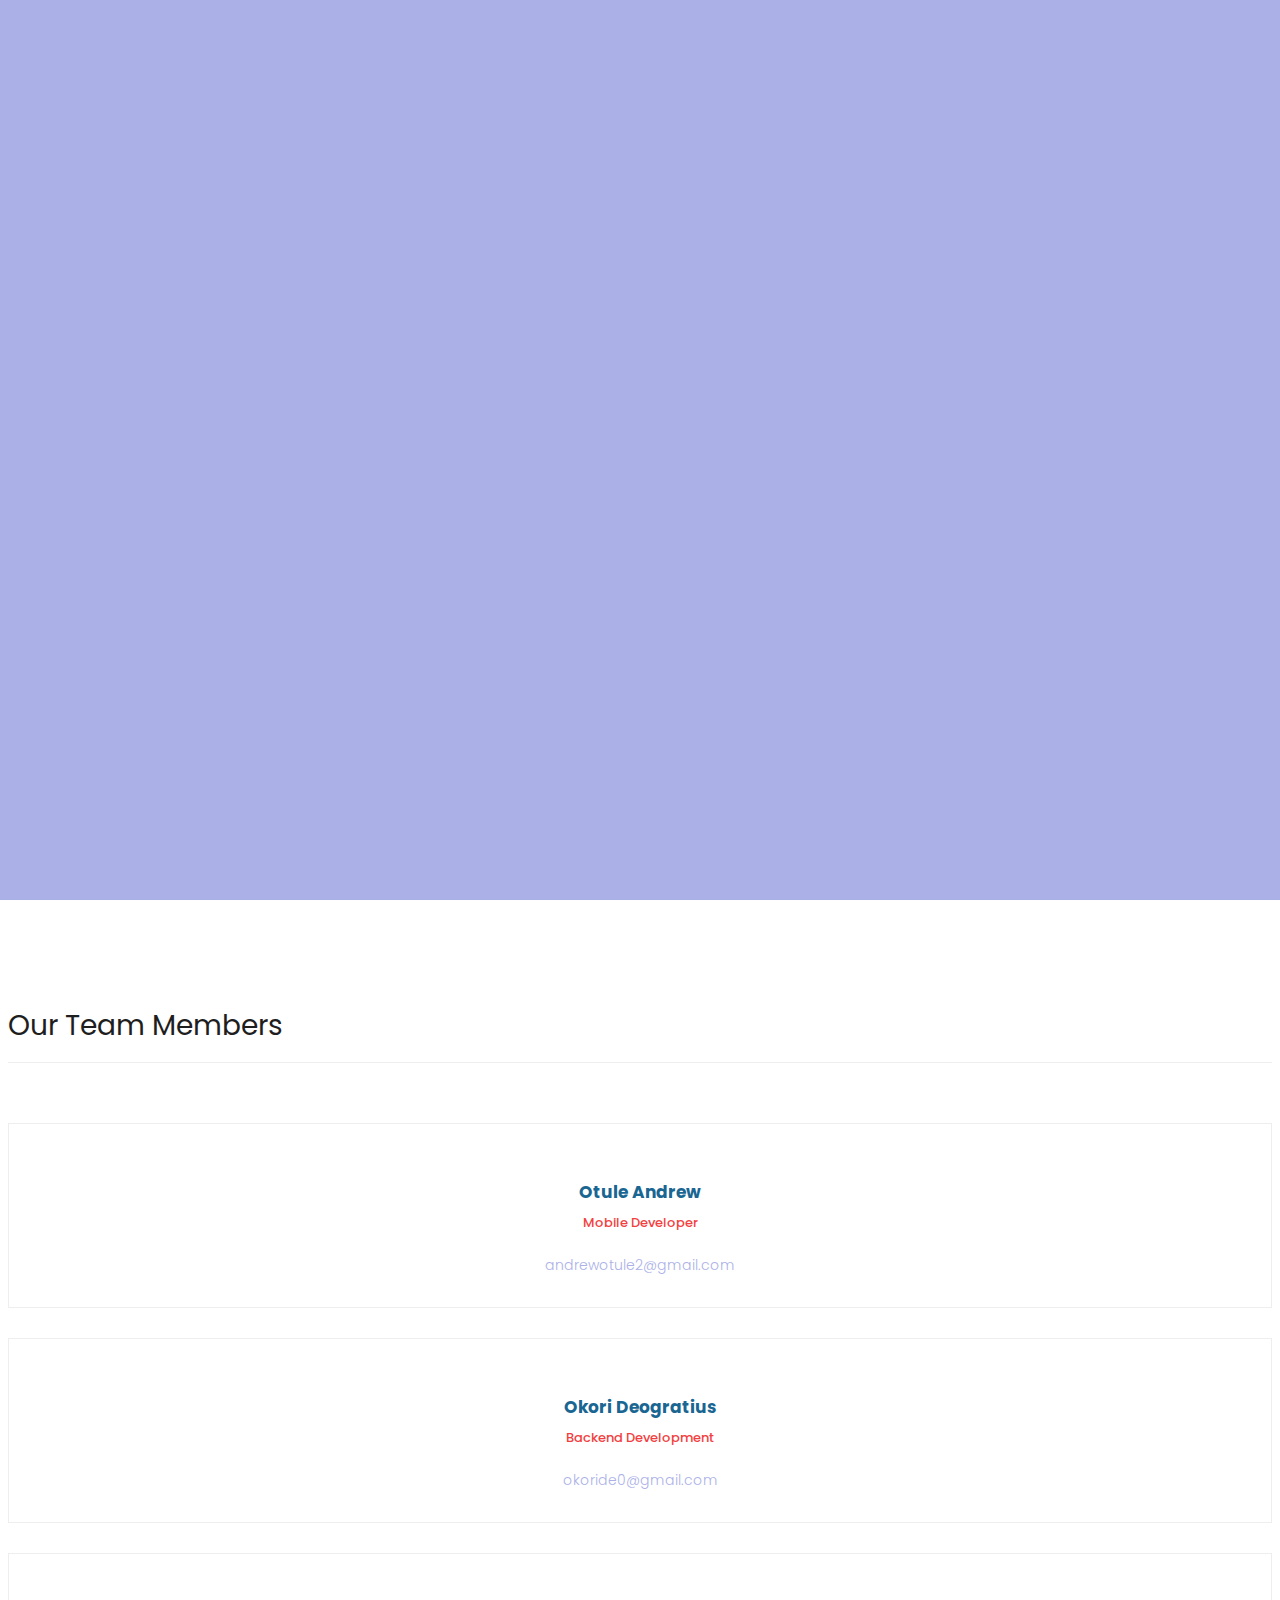
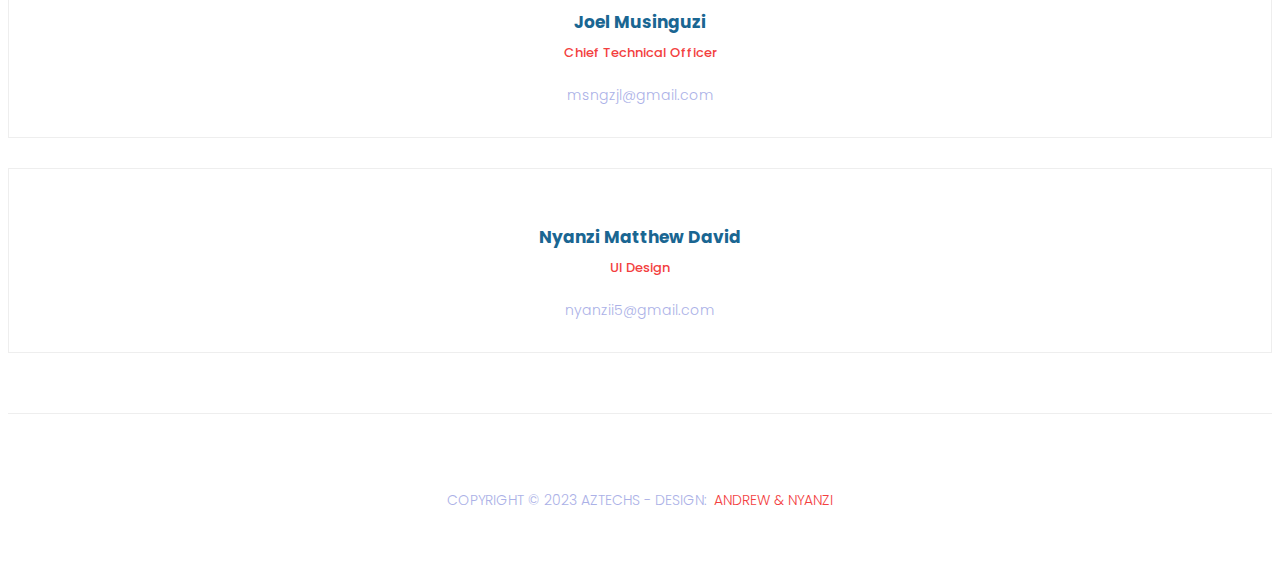
==== about.html @ 181ec226 "Update about.html" ====
<!DOCTYPE html>
<html lang="en">

  <head>

    <meta charset="utf-8">
    <meta name="viewport" content="width=device-width, initial-scale=1, shrink-to-fit=no">
    <meta name="description" content="">
    <meta name="author" content="">
    <link href="https://fonts.googleapis.com/css?family=Poppins:100,200,300,400,500,600,700,800,900&display=swap" rel="stylesheet">

    <title>abc - About Page</title>



    <!-- Additional CSS Files -->
    <link rel="stylesheet" href="assets/css/fontawesome.css">
    <link rel="stylesheet" href="assets/css/templatemo-sixteen.css">
    <link rel="stylesheet" href="assets/css/owl.css">

  </head>

  <body>

    <!-- ***** Preloader Start ***** -->
    <div id="preloader">
        <div class="jumper">
            <div></div>
            <div></div>
            <div></div>
        </div>
    </div>  
    <!-- ***** Preloader End ***** -->

    <!-- Header -->
    <header class="">
      <nav class="navbar navbar-expand-lg">
        <div class="container">
          <a class="navbar-brand" href="index.html"><h2>UniCart</h2></a>
          <button class="navbar-toggler" type="button" data-toggle="collapse" data-target="#navbarResponsive" aria-controls="navbarResponsive" aria-expanded="false" aria-label="Toggle navigation">
            <span class="navbar-toggler-icon"></span>
          </button>
          <div class="collapse navbar-collapse" id="navbarResponsive">
            <ul class="navbar-nav ml-auto">
              <li class="nav-item">
                <a class="nav-link" href="index.html">Home
                  <span class="sr-only">(current)</span>
                </a>
              </li> 
              <li class="nav-item">
                <a class="nav-link" href="products.html">Products</a>
              </li>
              <li class="nav-item active">
                <a class="nav-link" href="about.html">About Us</a>
              </li>
              <!-- <li class="nav-item">
                <a class="nav-link" href="contact.html">Contact Us</a>
              </li> -->
            </ul>
          </div>
        </div>
      </nav>
    </header>

    <!-- Page Content -->
    <div class="page-heading about-heading header-text">
      <div class="container">
        <div class="row">
          <div class="col-md-12">
            <div class="text-content">
              <h4>about us</h4>
              <h2>our company</h2>
            </div>
          </div>
        </div>
      </div>
    </div>


    <div class="best-features about-features">
      <div class="container">
        <div class="row">
          <div class="col-md-12">
            <div class="section-heading">
              <h2>Our Background</h2>
            </div>
          </div>
          <div class="col-md-6">
            <div class="right-image">
              <img src="assets/images/feature-image.jpg" alt="">
            </div>
          </div>
          <div class="col-md-6">
            <div class="left-content">
              <h4>Who we are &amp; What we do?</h4>
              <p>Aztechs is a group of practicioners who solve real life problems with IT tools. </p>
              <ul class="social-icons">
                <li><a href="#"><i class="fa fa-facebook"></i></a></li>
                <li><a href="#"><i class="fa fa-twitter"></i></a></li>
                <li><a href="#"><i class="fa fa-linkedin"></i></a></li>
                <li><a href="#"><i class="fa fa-behance"></i></a></li>
              </ul>
            </div>
          </div>
        </div>
      </div>
    </div>

    
    <div class="team-members">
      <div class="container">
        <div class="row">
          <div class="col-md-12">
            <div class="section-heading">
              <h2>Our Team Members</h2>
            </div>
          </div>
          <div class="col-md-4">
            <div class="team-member">
              <div class="thumb-container">
                <img src="assets/images/team_01.jpg" alt="">
                <div class="hover-effect">
                  <div class="hover-content">
                    <ul class="social-icons">
                      <li><a href="#"><i class="fa fa-facebook"></i></a></li>
                      <li><a href="#"><i class="fa fa-twitter"></i></a></li>
                      <li><a href="#"><i class="fa fa-linkedin"></i></a></li>
                      <li><a href="#"><i class="fa fa-behance"></i></a></li>
                    </ul>
                  </div>
                </div>
              </div>
              <div class="down-content">
                <h4>Otule Andrew</h4>
                <span>Mobile Developer</span>
                <p>andrewotule2@gmail.com</p>
              </div>
            </div>
          </div>
          <div class="col-md-4">
            <div class="team-member">
              <div class="thumb-container">
                <img src="assets/images/team_02.jpg" alt="">
                <div class="hover-effect">
                  <div class="hover-content">
                    <ul class="social-icons">
                      <li><a href="#"><i class="fa fa-facebook"></i></a></li>
                      <li><a href="#"><i class="fa fa-twitter"></i></a></li>
                      <li><a href="#"><i class="fa fa-linkedin"></i></a></li>
                      <li><a href="#"><i class="fa fa-behance"></i></a></li>
                    </ul>
                  </div>
                </div>
              </div>
              <div class="down-content">
                <h4>Okori Deogratius</h4>
                <span>Backend Development</span>
                <p>okoride0@gmail.com</p>
              </div>
            </div>
          </div>
          <div class="col-md-4">
            <div class="team-member">
              <div class="thumb-container">
                <img src="assets/images/team_03.jpg" alt="">
                <div class="hover-effect">
                  <div class="hover-content">
                    <ul class="social-icons">
                      <li><a href="#"><i class="fa fa-facebook"></i></a></li>
                      <li><a href="#"><i class="fa fa-twitter"></i></a></li>
                      <li><a href="#"><i class="fa fa-linkedin"></i></a></li>
                      <li><a href="#"><i class="fa fa-behance"></i></a></li>
                    </ul>
                  </div>
                </div>
              </div>
              <div class="down-content">
                <h4>Joel Musinguzi</h4>
                <span> Chief Technical Officer </span>
                <p>msngzjl@gmail.com</p>
              </div>
            </div>
          </div>
          <div class="col-md-4">
            <div class="team-member">
              <div class="thumb-container">
                <img src="assets/images/team_04.jpg" alt="">
                <div class="hover-effect">
                  <div class="hover-content">
                    <ul class="social-icons">
                      <li><a href="#"><i class="fa fa-facebook"></i></a></li>
                      <li><a href="#"><i class="fa fa-twitter"></i></a></li>
                      <li><a href="#"><i class="fa fa-linkedin"></i></a></li>
                      <li><a href="#"><i class="fa fa-behance"></i></a></li>
                    </ul>
                  </div>
                </div>
              </div>
              <div class="down-content">
                <h4>Nyanzi Matthew David</h4>
                <span>UI Design</span>
                <p>nyanzii5@gmail.com</p>
              </div>
            </div>
          </div>
          
          <!-- <div class="col-md-4">
            <div class="team-member">
              <div class="thumb-container">
                <img src="assets/images/team_05.jpg" alt="">
                <div class="hover-effect">
                  <div class="hover-content">
                    <ul class="social-icons">
                      <li><a href="#"><i class="fa fa-facebook"></i></a></li>
                      <li><a href="#"><i class="fa fa-twitter"></i></a></li>
                      <li><a href="#"><i class="fa fa-linkedin"></i></a></li>
                      <li><a href="#"><i class="fa fa-behance"></i></a></li>
                    </ul>
                  </div>
                </div>
              </div>


              <div class="down-content"> 
                <h4>George Walker</h4>
                <span>Product Photographer</span>
                <p>Lorem ipsum dolor sit amet, consectetur adipisicing itaque corporis nulla.</p>
              </div> 

            </div>
          </div>
          <div class="col-md-4">
            <div class="team-member">
              <div class="thumb-container">
                <img src="assets/images/team_06.jpg" alt="">
                <div class="hover-effect">
                  <div class="hover-content">
                    <ul class="social-icons">
                      <li><a href="#"><i class="fa fa-facebook"></i></a></li>
                      <li><a href="#"><i class="fa fa-twitter"></i></a></li>
                      <li><a href="#"><i class="fa fa-linkedin"></i></a></li>
                      <li><a href="#"><i class="fa fa-behance"></i></a></li>
                    </ul>
                  </div>
                </div>
              </div>

              <div class="down-content">
                <h4>Kate Town</h4>
                <span>General Manager</span>
                <p>Lorem ipsum dolor sit amet, consectetur adipisicing itaque corporis nulla.</p>
              </div>
            </div>
          </div> -->
        </div>
      </div>
    </div>


<!--     <div class="services">
      <div class="container">
        <div class="row">
          <div class="col-md-4">
            <div class="service-item">
              <div class="icon">
                <i class="fa fa-gear"></i>
              </div>
              <div class="down-content">
                <h4>Product Management</h4>
                <p>Lorem ipsum dolor sit amet, consectetur an adipisicing elit. Itaque, corporis nulla at quia quaerat.</p>
                <a href="#" class="filled-button">Read More</a>
              </div>
            </div>
          </div>
          <div class="col-md-4">
            <div class="service-item">
              <div class="icon">
                <i class="fa fa-gear"></i>
              </div>
              <div class="down-content">
                <h4>Customer Relations</h4>
                <p>Lorem ipsum dolor sit amet, consectetur an adipisicing elit. Itaque, corporis nulla at quia quaerat.</p>
                <a href="#" class="filled-button">Details</a>
              </div>
            </div>
          </div>
          <div class="col-md-4">
            <div class="service-item">
              <div class="icon">
                <i class="fa fa-gear"></i>
              </div>
              <div class="down-content">
                <h4>Global Collection</h4>
                <p>Lorem ipsum dolor sit amet, consectetur an adipisicing elit. Itaque, corporis nulla at quia quaerat.</p>
                <a href="#" class="filled-button">Read More</a>
              </div>
            </div>
          </div>
        </div>
      </div>
    </div>
 -->

    <!-- <div class="happy-clients">
      <div class="container">
        <div class="row">
          <div class="col-md-12">
            <div class="section-heading">
              <h2>Happy Partners</h2>
            </div>
          </div>
          <div class="col-md-12">
            <div class="owl-clients owl-carousel">
              <div class="client-item">
                <img src="assets/images/client-01.png" alt="1">
              </div>
              
              <div class="client-item">
                <img src="assets/images/client-01.png" alt="2">
              </div>
              
              <div class="client-item">
                <img src="assets/images/client-01.png" alt="3">
              </div>
              
              <div class="client-item">
                <img src="assets/images/client-01.png" alt="4">
              </div>
              
              <div class="client-item">
                <img src="assets/images/client-01.png" alt="5">
              </div>
              
              <div class="client-item">
                <img src="assets/images/client-01.png" alt="6">
              </div>
            </div>
          </div>
        </div>
      </div>
    </div> -->

    
    <footer>
      <div class="container">
        <div class="row">
          <div class="col-md-12">
            <div class="inner-content">
              <p>Copyright &copy; 2023 Aztechs
            
            - Design: <a rel="nofollow noopener" href="https://templatemo.com" target="_blank">Andrew & Nyanzi</a></p>
            </div>
          </div>
        </div>
      </div>
    </footer>


    <!-- Bootstrap core JavaScript -->
    <script src="vendor/jquery/jquery.min.js"></script>
    <script src="vendor/bootstrap/js/bootstrap.bundle.min.js"></script>


    <!-- Additional Scripts -->
    <script src="assets/js/custom.js"></script>
    <script src="assets/js/owl.js"></script>
    <script src="assets/js/slick.js"></script>
    <script src="assets/js/isotope.js"></script>
    <script src="assets/js/accordions.js"></script>


    <script language = "text/Javascript"> 
      cleared[0] = cleared[1] = cleared[2] = 0; //set a cleared flag for each field
      function clearField(t){                   //declaring the array outside of the
      if(! cleared[t.id]){                      // function makes it static and global
          cleared[t.id] = 1;  // you could use true and false, but that's more typing
          t.value='';         // with more chance of typos
          t.style.color='#fff';
          }
      }
    </script>


  </body>

</html>
---- assets/css/templatemo-sixteen.css ----
body {
  font-family: 'Poppins', sans-serif;
  overflow-x: hidden;
  text-rendering: optimizeLegibility;
  -webkit-font-smoothing: antialiased;
  -moz-osx-font-smoothing: grayscale;
  
}

/* .container{
	width: 375px;
	height: 520px;
	
} */
p {
	margin-bottom: 0px;
	font-size: 14px;
	font-weight: 300;
	color: rgb(171,177,231);
	line-height: 24px;
}
a {
	text-decoration: none!important;
}
ul {
	padding: 0;
	margin: 0;
	list-style: none;
}

h1,h2,h3,h4,h5,h6 {
	margin: 0px;
}

ul.social-icons li {
	display: inline-block;
	margin-right: 3px;
}

ul.social-icons li:last-child {
	margin-right: 0px;
}

ul.social-icons li a {
	width: 50px;
	height: 50px;
	display: inline-block;
	line-height: 50px;
	background-color: #eee;
	color: #121212;
	font-size: 18px;
	text-align: center;
	transition: all .3s;
}

ul.social-icons li a:hover {
	background-color: rgb(171, 231, 176);
	color: #fff;
}

a.filled-button {
	background-color:rgb(171, 231, 179);
	color: #fff;
	font-size: 14px;
	text-transform: capitalize;
	font-weight: 300;
	padding: 10px 20px;
	border-radius: 5px;
	display: inline-block;
	transition: all 0.3s;
}

a.filled-button:hover {
	background-color: #121212;
	color: #fff;
}

.section-heading {
	text-align: left;
	margin-bottom: 60px;
	border-bottom: 1px solid #eee;
}

.section-heading h2 {
	font-size: 28px;
	font-weight: 400;
	color: #1e1e1e;
	margin-bottom: 15px;
}

.products-heading {
	background-image: url("../images/project images/s23 wide cover.png");
}

.about-heading {
	background-image: url("../images/project images/gears banner.png");
}

/* .contact-heading {
	background-image: url(../images/contact-heading.jpg);
} */

.page-heading {
	padding: 210px 0px 130px 0px;
	text-align: center;
	background-position: center center;
	background-repeat: no-repeat;
	background-size: cover;
}

.page-heading .text-content h4 {
	color: rgb(255, 0, 0);
	font-size: 22px;
	text-transform: uppercase;
	font-weight: 700;
	margin-bottom: 15px;
}

.page-heading .text-content h2 {
	color: rgb(126, 61, 61);
	font-size: 62px;
	text-transform: uppercase;
	letter-spacing: 5px;
}

#preloader {
  overflow: hidden;
  background: rgb(171,177,231);
  left: 0;
  right: 0;
  top: 0;
  bottom: 0;
  position: fixed;
  z-index: 9999999;
  color: #fff;
}

#preloader .jumper {
  left: 0;
  top: 0;
  right: 0;
  bottom: 0;
  display: block;
  position: absolute;
  margin: auto;
  width: 50px;
  height: 50px;
}

#preloader .jumper > div {
  background-color: #fff;
  width: 10px;
  height: 10px;
  border-radius: 100%;
  -webkit-animation-fill-mode: both;
  animation-fill-mode: both;
  position: absolute;
  opacity: 0;
  width: 50px;
  height: 50px;
  -webkit-animation: jumper 1s 0s linear infinite;
  animation: jumper 1s 0s linear infinite;
}

#preloader .jumper > div:nth-child(2) {
  -webkit-animation-delay: 0.33333s;
  animation-delay: 0.33333s;
}

#preloader .jumper > div:nth-child(3) {
  -webkit-animation-delay: 0.66666s;
  animation-delay: 0.66666s;
}

@-webkit-keyframes jumper {
  0% {
    opacity: 0;
    -webkit-transform: scale(0);
    transform: scale(0);
  }
  5% {
    opacity: 1;
  }
  100% {
    -webkit-transform: scale(1);
    transform: scale(1);
    opacity: 0;
  }
}

@keyframes jumper {
  0% {
    opacity: 0;
    -webkit-transform: scale(0);
    transform: scale(0);
  }
  5% {
    opacity: 1;
  }
  100% {
    opacity: 0;
  }
}


/* Header Style */
header {
	position: absolute;
	z-index: 99999;
	width: 100%;
	height: 80px;
	background-color: rgb(171,177,231);
	-webkit-transition: all 0.3s ease-in-out 0s;
    -moz-transition: all 0.3s ease-in-out 0s;
    -o-transition: all 0.3s ease-in-out 0s;
    transition: all 0.3s ease-in-out 0s;
}
header .navbar {
	padding: 17px 0px;
	align-items: center;
	justify-content: space-between;
	display: flex;
}

.search-bar {
	background-color: rgb(249, 252, 224);
	border-radius: 2rem;
	padding: 0.6rem, 1rem ;
}

.search-bar input [type="search"] {
	background: transparent;
	width: 30vw;
	margin-left: 1rem;
	font-size: 0.9rem;
	color: hsl(253, 30%, 50%);
}
.background-header .navbar {
	padding: 17px 0px;
}
.background-header {
	top: 0;
	position: fixed;
	background-color: #fff!important;
	box-shadow: 0px 1px 10px rgba(0,0,0,0.1);
}
.background-header .navbar-brand h2 {
	color: rgb(171,177,231)!important;
}
.background-header .navbar-nav a.nav-link {
	color: rgb(171,177,231)!important;
}
.background-header .navbar-nav .nav-link:hover,
.background-header .navbar-nav .active>.nav-link,
.background-header .navbar-nav .nav-link.active,
.background-header .navbar-nav .nav-link.show,
.background-header .navbar-nav .show>.nav-link {
	color: rgb(171,177,231)important;
}
.navbar .navbar-brand {
	float: 	left;
	margin-top: -12px;
	outline: none;
}
.navbar .navbar-brand h2 {
	color: #fff;
	text-transform: uppercase;
	font-size: 24px;
	font-weight: 700;
	-webkit-transition: all .3s ease 0s;
    -moz-transition: all .3s ease 0s;
    -o-transition: all .3s ease 0s;
    transition: all .3s ease 0s;
}
.navbar .navbar-brand h2 em {
	font-style: normal;
	color: rgb(171,177,231);
}
#navbarResponsive {
	z-index: 999;
}
.navbar-collapse {
	text-align: center;
}
.navbar .navbar-nav .nav-item {
	margin: 0px 15px;
}
.navbar .navbar-nav a.nav-link {
	text-transform: capitalize;
	font-size: 15px;
	font-weight: 500;
	letter-spacing: 0.5px;
	color: #fff;
	transition: all 0.5s;
	margin-top: 5px;
}
.navbar .navbar-nav .nav-link:hover,
.navbar .navbar-nav .active>.nav-link,
.navbar .navbar-nav .nav-link.active,
.navbar .navbar-nav .nav-link.show,
.navbar .navbar-nav .show>.nav-link {
	color: #fff;
	padding-bottom: 25px;
	border-bottom: 3px solid rgb(172, 255, 38);
}
.navbar .navbar-toggler-icon {
	background-image: none;
}
.navbar .navbar-toggler {
	border-color: #fff;
	background-color: #fff;	
	height: 36px;
	outline: none;
	border-radius: 0px;
	position: absolute;
	right: 30px;
	top: 20px;
}
.navbar .navbar-toggler-icon:after {
	content: '\f0c9';
	color: rgb(171,177,231);
	font-size: 18px;
	line-height: 26px;
	font-family: 'FontAwesome';
}



/* Banner Style */
.banner {
	position: relative;
	text-align: center;
	padding-top: 80px;
}

.banner-item-01 {
	padding: 300px 0px;
	background-image: url("../images/project images/iphone 13 cover.png");
	background-size: cover;
	background-repeat: no-repeat;
	background-position: center center;
}

.banner-item-02 {
	padding: 300px 0px;
	background-image: url("../images/project images/samsung cover a.png");
	background-size: cover;
	background-repeat: no-repeat;
	background-position: center center;
}

/* .banner-item-03 {
	padding: 300px 0px;
	background-image: url(../images/slide_03.jpg);
	background-size: cover;
	background-repeat: no-repeat;
	background-position: center center;
} */

.banner .banner-item {
	max-height: 600px;
}

.banner .text-content {
	position: absolute;
	top: 50%;
	transform: translateY(-50%);
	text-align: center;
	width: 100%;
}

.banner .text-content h4 {
	color: rgb(231, 171, 171);
	text-shadow: 0 0 2px rgb(0, 0, 0);
	font-size: 22px;
	text-transform: uppercase;
	font-weight: 700;
	margin-bottom: 15px;
}

.banner .text-content h2 {
	color: rgb(255, 0, 0);
	text-shadow: 0 0 2px rgb(0, 0, 0);
	font-size: 62px;
	text-transform: uppercase;
	letter-spacing: 5px;
}

.owl-banner .owl-dots .owl-dot {
  border-radius: 3px;
}
.owl-banner .owl-dots {
    display: -webkit-box;
    display: -webkit-flex;
    display: -ms-flexbox;
    display: flex;
    -ms-flex-pack: center;
    -webkit-justify-content: center;
    justify-content: center;
    position: absolute;
    left: 50%;
    transform: translateX(-50%);
    bottom: 30px;
}
.owl-banner .owl-dots .owl-dot {
    width: 10px;
    height: 10px;
    border-radius: 50%;
    margin: 0 10px;
    background-color: #fff;
    opacity: 0.5;
}
.owl-banner .owl-dots .owl-dot:focus {
    outline: none
}
.owl-banner .owl-dots .owl-dot.active {
    background-color: #fff;
    opacity: 1;
}



/* Latest Produtcs */

.latest-products {
	margin-top: 100px;
}

.latest-products .section-heading a {
	float: right;
	margin-top: -35px;
	text-transform: uppercase;
	font-size: 13px;
	font-weight: 700;
	color: rgb(171,177,231);
}

.product-item {
	border: 1px solid #eee;
	margin-bottom: 30px;
}

.product-item .down-content {
	padding: 30px;
	position: relative;
}

.product-item img {
	width: 100%;
	overflow: hidden;
}

.product-item .down-content h4 {
	font-size: 17px;
	color: #1a6692;
	margin-bottom: 20px;
}

.product-item .down-content h6 {
	position: absolute;
	top: 30px;
	right: 30px;
	font-size: 18px;
	color: #121212;
}

.product-item .down-content p {
	margin-bottom: 20px;
}

.product-item .down-content ul li {
	display: inline-block;
}

.product-item .down-content ul li i {
	color: rgb(171,177,231);
	font-size: 14px;
}

.product-item .down-content span {
	position: absolute;
	right: 30px;
	bottom: 30px;
	font-size: 13px;
	color: rgb(171,177,231);
	font-weight: 500;
}




/* Best Features */

.about-features {
	margin-top: 100px!important;
}

.about-features p {
	border-bottom: 1px solid #eee;
	padding-bottom: 20px;
}

.about-features .container .row {
	padding-bottom: 0px!important;
	border-bottom: none!important;
}

.best-features {
	margin-top: 50px;
}

.best-features .container .row {
	border-bottom: 1px solid #eee;
	padding-bottom: 60px;
}

.best-features img {
	width: 100%;
	overflow: hidden;
}

.best-features h4 {
	font-size: 17px;
	color: #1a6692;
	margin-bottom: 20px;
}

.best-features ul.featured-list li {
	display: block;
	margin-bottom: 10px;
}

.best-features p {
	margin-bottom: 25px;
}

.best-features ul.featured-list li a {
	font-size: 14px;
	color: #4a4a4a;
	font-weight: 300;
	transition: all .3s;
	position: relative;
	padding-left: 13px;
}

.best-features ul.featured-list li a:before {
	content: '';
	width: 5px;
	height: 5px;
	display: inline-block;
	background-color: #4a4a4a;
	position: absolute;
	left: 0;
	transition: all .3s;
	top: 8px;
}

.best-features ul.featured-list li a:hover {
	color: #f33f3f;
}

.best-features ul.featured-list li a:hover::before {
	background-color: #f33f3f;
}

.best-features .filled-button {
	margin-top: 20px;
}





/* Call To Action */

.call-to-action .inner-content {
	margin-top: 60px;
	padding: 30px;
	background-color: #f7f7f7;
	border-radius: 5px;
}

.call-to-action .inner-content h4 {
	font-size: 17px;
	color: #1a6692;
	margin-bottom: 15px;
}

.call-to-action .inner-content em {
	font-style: normal;
	font-weight: 700;
}

.call-to-action .inner-content .col-md-4 {
	text-align: right;
}

.call-to-action .inner-content .filled-button {
	margin-top: 12px;
}




/* Footer */

footer {
	text-align: center;
}

footer .inner-content {
	border-top: 1px solid #eee;
	margin-top: 60px;
	padding: 60px 0px;
}

footer .inner-content p {
	text-transform: uppercase;
}

footer .inner-content p a {
	color: #f33f3f;
	margin-left: 3px;
}




/* Product Page */

.products {
	margin-top: 100px;
}

.products .filters {
	text-align: center;
	border-bottom: 1px solid #eee;
	padding-bottom: 10px;
	margin-bottom: 60px;
}

.products .filters li {
	text-transform: uppercase;
	font-size: 13px;
	font-weight: 700;
	color: #121212;
	display: inline-block;
	margin: 0px 10px;
	transition: all .3s;
	cursor: pointer;
}

.products .filters ul li.active,
.products .filters ul li:hover {
  color: #f33f3f;
}

.products ul.pages {
	margin-top: 30px;
	text-align: center;
}

.products ul.pages li {
	display: inline-block;
	margin: 0px 2px;
}

.products ul.pages li a {
	width: 44px;
	height: 44px;
	display: inline-block;
	line-height: 42px;
	border: 1px solid #eee;
	font-size: 15px;
	font-weight: 700;
	color: #121212;
	transition: all .3s;
}

.products ul.pages li a:hover,
.products ul.pages li.active a {
	background-color: rgb(171,177,231);
	border-color: #f33f3f;
	color: #fff;
}



/* Team Members */

.team-members {
	margin-top: 100px;
}

.team-member {
	border: 1px solid #eee;
	margin-bottom: 30px;
}

.team-member img {
	width: 100%;
	overflow: hidden;
}

.team-member .down-content {
	padding: 30px;
	text-align: center;
}

.team-member .thumb-container {
	position: relative;
}

.team-member .thumb-container .hover-effect {
	position: absolute;
	background-color: rgba(243,63,63,0.9);
	top: 0;
	left: 0;
	width: 100%;
	height: 100%;
	opacity: 0;
	visibility: hidden;
	transition: all .5s;
}

.team-member .thumb-container .hover-effect .hover-content {
	position: absolute;
	display: inline-block;
	width: 100%;
	text-align: center;
	top: 50%;
	transform: translateY(-50%);
}

.team-member .thumb-container .hover-effect .hover-content ul.social-icons li a:hover {
	background-color: rgb(255, 255, 255);
	color: #f33f3f;
}

.team-member:hover .hover-effect {
	visibility: visible;
	opacity: 1;
}

.team-member .down-content h4 {
	font-size: 17px;
	color: #1a6692;
	margin-bottom: 8px;
}

.team-member .down-content span {
	display: block;
	font-size: 13px;
	color: #f33f3f;
	font-weight: 500;
	margin-bottom: 20px;
}




/* Services */

/* .services {
	background-image: url(../images/services-bg.jpg);
	background-position: center center;
	background-repeat: no-repeat;
	background-size: cover;
	background-attachment: fixed;
	padding: 100px 0px;
}

.services .service-item {
	text-align: center;
}

.services .service-item .icon {
	background-color: #f7f7f7;
	padding: 40px;
}

.services .service-item .icon i {
	width: 100px;
	height: 100px;
	display: inline-block;
	text-align: center;
	line-height: 100px;
	background-color: #f33f3f;
	color: #fff;
	font-size: 32px;
}

.services .service-item .down-content {
	background-color: #fff;
	padding: 40px 30px;
}

.services .service-item .down-content h4 {
	font-size: 17px;
	color: #1a6692;
	margin-bottom: 20px;
}

.services .service-item .down-content p {
	margin-bottom: 25px;
}
 */



/* Clients */

/* .happy-clients {
	margin-top: 100px;
	margin-bottom: 40px;
}

.happy-clients .client-item img {
	max-width: 100%;
	overflow: hidden;
	transition: all .3s;
	cursor: pointer;
}

.happy-clients .client-item img:hover {
	opacity: 0.8;
}
 */



/* Find Us */

/* .find-us {
	margin-top: 100px;
}

.find-us p {
	border-bottom: 1px solid #eee;
	padding-bottom: 30px;
	margin-bottom: 30px;
}

.find-us h4 {
	font-size: 17px;
	color: #1a6692;
	margin-bottom: 20px;
}

.find-us .left-content {
	margin-left: 30px;
}

 */

/* Send Message */

/* .send-message {
	margin-top: 100px;
}

.contact-form input {
	font-size: 14px;
	width: 100%;
	height: 44px;
	display: inline-block;
	line-height: 42px;
	border: 1px solid #eee;
	border-radius: 0px;
	margin-bottom: 30px;
}

.contact-form input:focus {
	box-shadow: none;
	border: 1px solid #eee;
}

.contact-form textarea {
	font-size: 14px;
	width: 100%;
	min-width: 100%;
	min-height: 120px;
	height: 120px;
	max-height: 180px;
	border: 1px solid #eee;
	border-radius: 0px;
	margin-bottom: 30px;
}

.contact-form textarea:focus {
	box-shadow: none;
	border: 1px solid #eee;
}

.contact-form button.filled-button {
	background-color: #f33f3f;
	color: #fff;
	font-size: 14px;
	text-transform: capitalize;
	font-weight: 300;
	padding: 10px 20px;
	border-radius: 5px;
	display: inline-block;
	transition: all 0.3s;
	border: none;
	outline: none;
	cursor: pointer;
}

.contact-form button.filled-button:hover {
	background-color: #121212;
	color: #fff;
}
 */


 
/* .accordion {
	margin-left: 30px;
}

.accordion a {
	cursor: pointer;
	font-size: 17px;
	color: #1a6692!important;
	margin-bottom: 20px;
	transition: all .3s;
}

.accordion a:hover {
	color: #f33f3f!important;
}

.accordion a.active {
  color: #f33f3f!important;
}

.accordion li .content {
  display: none;
  margin-top: 10px;
}

.accordion li:first-child {
	border-top: 1px solid #eee;
}

.accordion li {
	border-bottom: 1px solid #eee;
	padding: 15px 0px;
}
 */
/* Responsive Style */
/* @media (max-width: 768px) {
	.banner .text-content {
		width: 90%;
		margin-left: 5%;
	}
	.banner .text-content h4 {
		font-size: 22px;
	}

	.banner .text-content h2 {
		font-size: 36px;
		letter-spacing: 0.5px;
	}
	.banner-item-01,
	.banner-item-02,
	.banner-item-03 {
		padding: 180px 0px;
	}
	.page-heading .text-content h4 {
		font-size: 22px;
	}

	.page-heading .text-content h2 {
		font-size: 36px;
		letter-spacing: 0.5px;
	}
	.latest-products .section-heading a {
		float: none;
		margin-top: 0px;
		display: block;
		margin-bottom: 20px;
	}
	.product-item .down-content h4 {
		margin-bottom: 20px!important;
	}
	.product-item .down-content h6 {
		position: absolute!important;
		top: 30px!important;
		right: 30px!important;
	}
	.product-item .down-content span {
		position: absolute!important;
		right: 30px!important;
		bottom: 30px!important;
	}
	.best-features .left-content {
		margin-bottom: 30px;
	}
	.call-to-action .inner-content {
		text-align: center;
	}
	.call-to-action .inner-content .filled-button {
		text-align: center;
		width: 100%;
		margin-top: 20px;
	}
	.about-features img {
		margin-bottom: 30px;
	}
	.service-item {
		margin-bottom: 30px;
	}
	.find-us #map {
		margin-bottom: 30px;
	}
	.find-us .left-content {
		margin-left: 0px;
	}
	.send-message .accordion {
		margin-top: 30px;
		margin-left: 0px;
	}
}

@media (max-width: 992px) {
	.navbar .navbar-brand {
		position: absolute;
		left: 30px;
		top: 32px;
	}
	.navbar .navbar-brand {
		width: auto;
	}
	.navbar:after {
		display: none;
	}
	#navbarResponsive {
	    z-index: 99999;
	    position: absolute;
	    top: 80px;
	    left: 0;
	    width: 100%;
	    text-align: center;
	    background-color: #fff;
	    box-shadow: 0px 10px 10px rgba(0,0,0,0.1);
	}
	.navbar .navbar-nav .nav-item {
		border-bottom: 1px solid #eee;
	}
	.navbar .navbar-nav .nav-item:last-child {
		border-bottom: none;
	}
	.navbar .navbar-nav a.nav-link {
		padding: 15px 0px;
		color: #1e1e1e!important;
	}
	.navbar .navbar-nav .nav-link:hover,
	.navbar .navbar-nav .active>.nav-link,
	.navbar .navbar-nav .nav-link.active,
	.navbar .navbar-nav .nav-link.show,
	.navbar .navbar-nav .show>.nav-link {
		color: #f33f3f!important;
		border-bottom: none!important;
		padding-bottom: 15px;
	}
	.product-item .down-content h4 {
		margin-bottom: 10px;
	}
	.product-item .down-content h6 {
		position: relative;
		top: 0;
		right: 0;
		margin-bottom: 20px;
	}
	.product-item .down-content span {
		position: relative;
		right: 0;
		bottom: 0;
	} 
} */
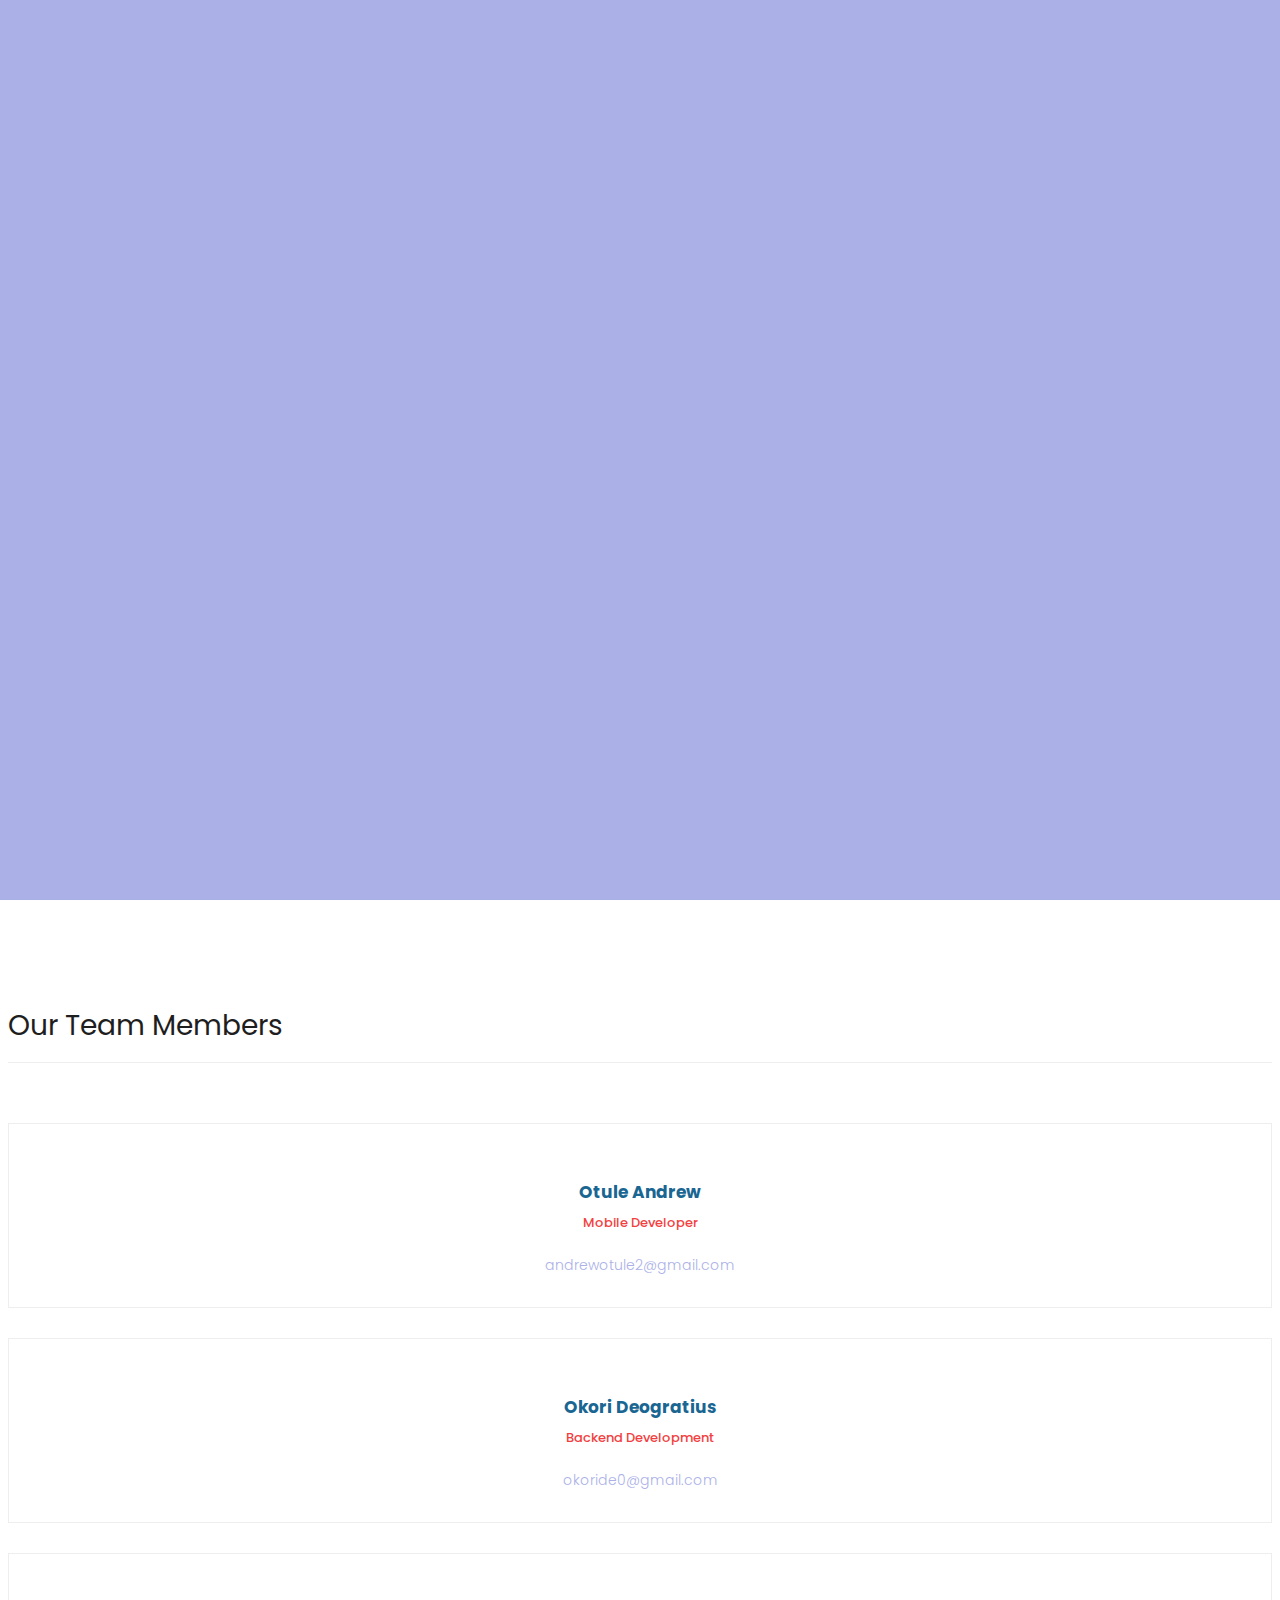
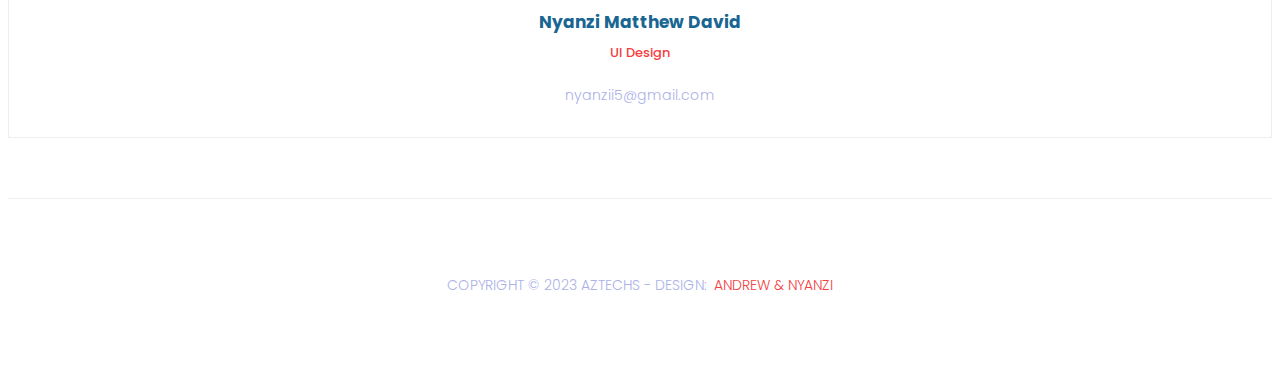
==== commit 4bc56bab: "Update about.html" ====
--- a/about.html
+++ b/about.html
@@ -9,8 +9,10 @@
     <meta name="author" content="">
     <link href="https://fonts.googleapis.com/css?family=Poppins:100,200,300,400,500,600,700,800,900&display=swap" rel="stylesheet">
 
-    <title>abc - About Page</title>
-
+    <title>UniCart - About Page</title>
+
+    <!-- Bootstrap core CSS -->
+    <link href="vendor/bootstrap/css/bootstrap.min.css" rel="stylesheet">
 
 
     <!-- Additional CSS Files -->
@@ -118,7 +120,7 @@
           <div class="col-md-4">
             <div class="team-member">
               <div class="thumb-container">
-                <img src="assets/images/team_01.jpg" alt="">
+                <img src="assets/images/Otule Andrew.jpg" alt="">
                 <div class="hover-effect">
                   <div class="hover-content">
                     <ul class="social-icons">
@@ -140,7 +142,7 @@
           <div class="col-md-4">
             <div class="team-member">
               <div class="thumb-container">
-                <img src="assets/images/team_02.jpg" alt="">
+                <img src="assets/images/Okori Deogratius.JPG" alt="">
                 <div class="hover-effect">
                   <div class="hover-content">
                     <ul class="social-icons">
@@ -159,7 +161,7 @@
               </div>
             </div>
           </div>
-          <div class="col-md-4">
+        <!--  <div class="col-md-4">
             <div class="team-member">
               <div class="thumb-container">
                 <img src="assets/images/team_03.jpg" alt="">
@@ -180,11 +182,11 @@
                 <p>msngzjl@gmail.com</p>
               </div>
             </div>
-          </div>
-          <div class="col-md-4">
-            <div class="team-member">
-              <div class="thumb-container">
-                <img src="assets/images/team_04.jpg" alt="">
+          </div>  -->
+          <div class="col-md-4">
+            <div class="team-member">
+              <div class="thumb-container">
+                <img src="assets/images/Nyanzi Matthew.jpg" alt="">
                 <div class="hover-effect">
                   <div class="hover-content">
                     <ul class="social-icons">
